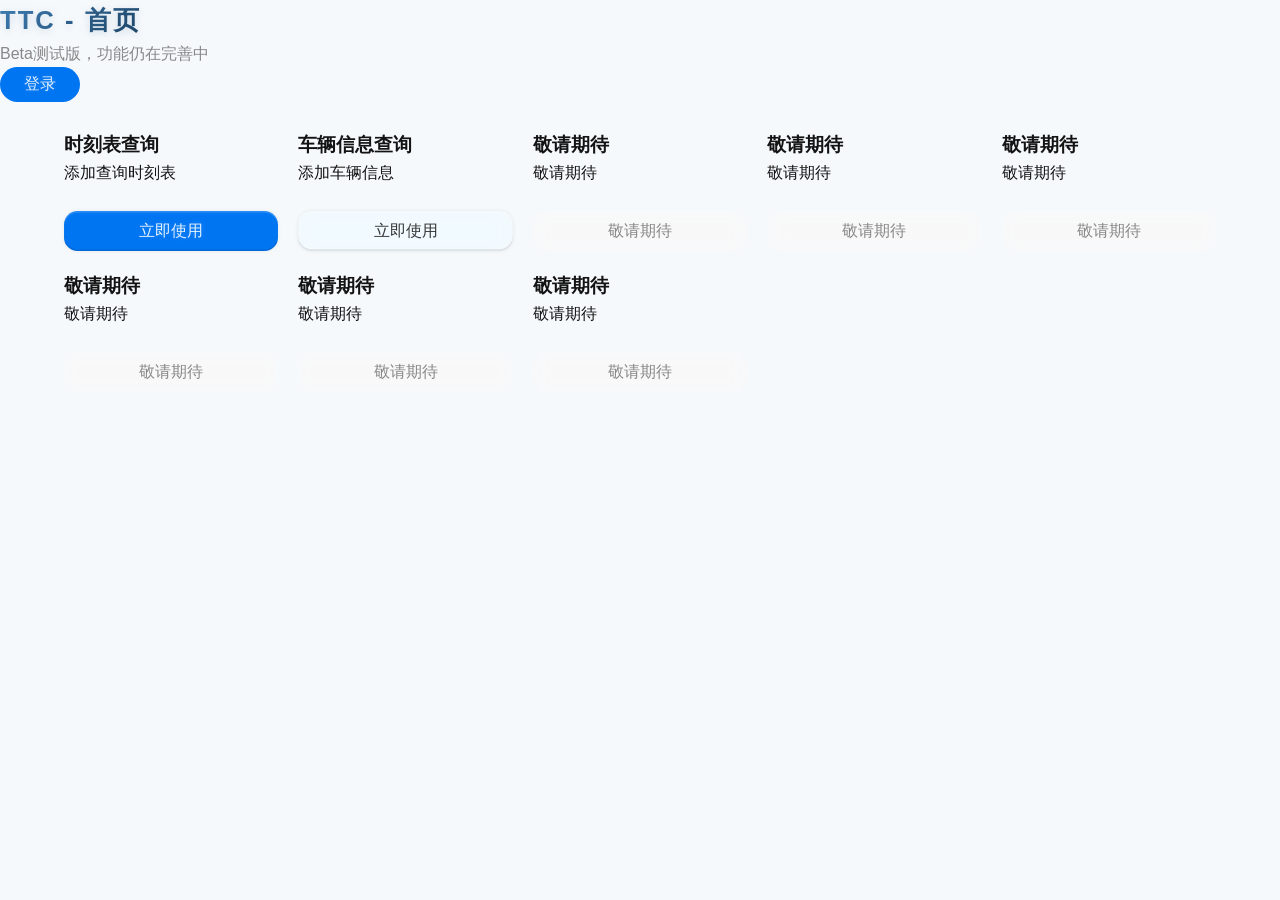
==== index.html @ 6354f1f0 "update 4" ====
<!DOCTYPE html>
<html lang="zh-CN">

<head>
    <meta charset="UTF-8">
    <meta name="viewport" content="width=device-width, initial-scale=1.0, viewport-fit=cover">
    <title>智行时刻表 · 指挥中心</title>
    <link rel="stylesheet" href="style/index.css">
    <script src="main.js"></script>
    <!-- Cloudflare Web Analytics -->
    <script defer src='https://static.cloudflareinsights.com/beacon.min.js'
        data-cf-beacon='{"token": "db1de41e202d4b7fbcc030454b8f6a75"}'></script><!-- End Cloudflare Web Analytics -->
</head>

<body>
    <hcw-body-header>
        <div class="logo-area">
            <div class="logo-text">
                TTC - 首页
            </div>
        </div>
        <p hidden-on-mobile style="margin-left: auto; color: var(--text-muted)">Beta测试版，功能仍在完善中</p>
        <div id="headerAuthArea">
            <!-- 动态显示登录按钮或用户信息 -->
            <button id="globalLoginBtn" hcw-button primary flat style="min-width: 5rem" onclick=login_btn()>登录</button>
            <div id="globalUserInfo" style="display: none;">
                <span>欢迎，<strong id="globalDisplayName">用户</strong></span>
                <button id="globalLogoutBtn" hcw-button tp flat inline style="min-width: 5rem" onclick="login_out()">退出</button>
            </div>
        </div>
    </hcw-body-header>

    <!-- 主内容区域：标题+8个大按钮 -->
    <hcw-article>
        <div class="button-grid" id="buttonGridContainer">
            <hcw-card data-action="timetable" data-idx="1" onclick="timetable()">
                <h3 hcw-card-title>时刻表查询</h3>
                <p>添加查询时刻表</p>
                <br>
                <hcw-button primary>立即使用</hcw-button>
            </hcw-card>
            <hcw-card data-action="businformation" data-idx="2" onclick="window.location.href='businformation.html'">
                <h3 hcw-card-title>车辆信息查询</h3>
                <p>添加车辆信息</p>
                <br>
                <hcw-button>立即使用</hcw-button>
            </hcw-card>
            <hcw-card data-action="comming" data-idx="3">
                <h3 hcw-card-title>敬请期待</h3>
                <p>敬请期待</p>
                <br>
                <hcw-button disabled>敬请期待</hcw-button>
            </hcw-card>
            <hcw-card data-action="comming" data-idx="4">
                <h3 hcw-card-title>敬请期待</h3>
                <p>敬请期待</p>
                <br>
                <hcw-button disabled>敬请期待</hcw-button>
            </hcw-card>
            <hcw-card data-action="comming" data-idx="5">
                <h3 hcw-card-title>敬请期待</h3>
                <p>敬请期待</p>
                <br>
                <hcw-button disabled>敬请期待</hcw-button>
            </hcw-card>
            <hcw-card data-action="comming" data-idx="6">
                <h3 hcw-card-title>敬请期待</h3>
                <p>敬请期待</p>
                <br>
                <hcw-button disabled>敬请期待</hcw-button>
            </hcw-card>
            <hcw-card data-action="comming" data-idx="7">
                <h3 hcw-card-title>敬请期待</h3>
                <p>敬请期待</p>
                <br>
                <hcw-button disabled>敬请期待</hcw-button>
            </hcw-card>
            <hcw-card data-action="comming" data-idx="8">
                <h3 hcw-card-title>敬请期待</h3>
                <p>敬请期待</p>
                <br>
                <hcw-button disabled>敬请期待</hcw-button>
            </hcw-card>
        </div>
    </hcw-article>

    <!-- 登录模态框 -->
    <div id="globalLoginModal" class="modal" style="align-items: center; display: none;">
        <div hcw-modal>
            <div hcw-modal-title>
                <h3>登录系统</h3>
                <span hcw-button tp icon id="closeModalBtn" onclick=close_login_modal()>&times;</span>
            </div>
            <div hcw-modal-body>
                <div class="input-group">
                    <label>用户名</label>
                    <input hcw-input primary type="text" id="username" placeholder="请输入用户名" autocomplete="off" required
                        onchange="username_in()">
                </div>
                <div class="input-group">
                    <label>密码</label>
                    <input hcw-input type="password" id="password" placeholder="请输入密码" required onchange="password_in()">
                </div>
                <div id="ErrorLogin" class="error-msg">
                    <p>用户名或密码错误，请重新输入</p>
                </div>
                <button id="login-btn" type="submit" hcw-button primary large onclick="login_btn2()">登 录</button>
                <button id='RegisterBtn' hcw-button large onclick="register_btn()">
                    注册账户
                </button>
                <p style="color: var(--text-muted)">注册功能将在后续版本开放</p>
            </div>
        </div>
    </div>
</body>

</html>
---- style/index.css ----
@import url('./main.css');
@import url('./derive/deepseek.index.css');
@import url('./derive/logo.css');
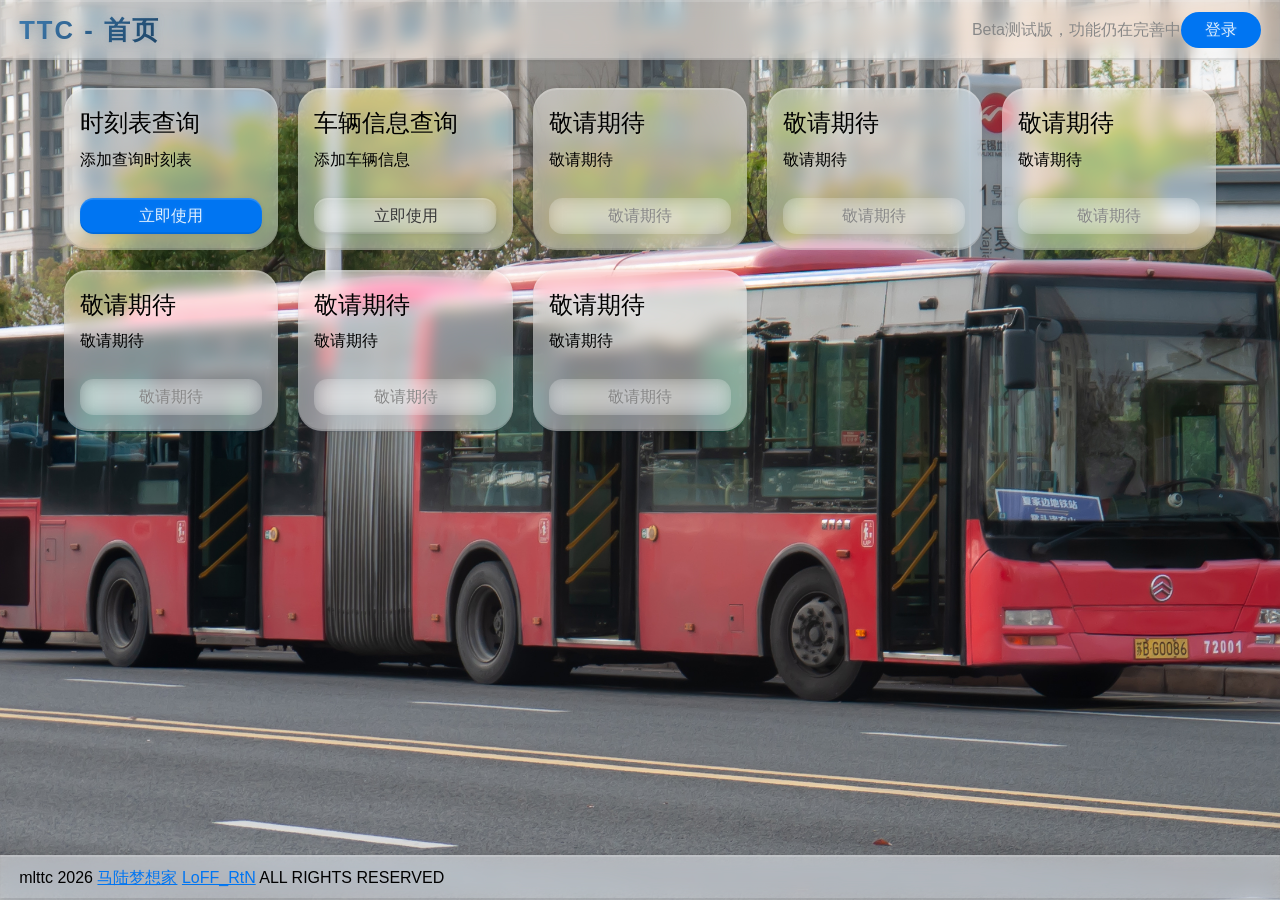
==== commit aac856fc: "restore anims; add web components" ====
--- a/index.html
+++ b/index.html
@@ -7,6 +7,8 @@
     <title>智行时刻表 · 指挥中心</title>
     <link rel="stylesheet" href="style/index.css">
     <script src="main.js"></script>
+    <script src="login.js"></script>
+    <script src="lib/ui/init.mjs" type="module"></script>
     <!-- Cloudflare Web Analytics -->
     <script defer src='https://static.cloudflareinsights.com/beacon.min.js'
         data-cf-beacon='{"token": "db1de41e202d4b7fbcc030454b8f6a75"}'></script><!-- End Cloudflare Web Analytics -->
@@ -25,7 +27,8 @@
             <button id="globalLoginBtn" hcw-button primary flat style="min-width: 5rem" onclick=login_btn()>登录</button>
             <div id="globalUserInfo" style="display: none;">
                 <span>欢迎，<strong id="globalDisplayName">用户</strong></span>
-                <button id="globalLogoutBtn" hcw-button tp flat inline style="min-width: 5rem" onclick="login_out()">退出</button>
+                <button id="globalLogoutBtn" hcw-button tp flat inline style="min-width: 5rem"
+                    onclick="login_out()">退出</button>
             </div>
         </div>
     </hcw-body-header>
@@ -33,17 +36,17 @@
     <!-- 主内容区域：标题+8个大按钮 -->
     <hcw-article>
         <div class="button-grid" id="buttonGridContainer">
-            <hcw-card data-action="timetable" data-idx="1" onclick="timetable()">
+            <hcw-card data-action="timetable" data-idx="1">
                 <h3 hcw-card-title>时刻表查询</h3>
                 <p>添加查询时刻表</p>
                 <br>
-                <hcw-button primary>立即使用</hcw-button>
+                <hcw-button primary href="timetable.html">立即使用</hcw-button>
             </hcw-card>
-            <hcw-card data-action="businformation" data-idx="2" onclick="window.location.href='businformation.html'">
+            <hcw-card data-action="businformation" data-idx="2">
                 <h3 hcw-card-title>车辆信息查询</h3>
                 <p>添加车辆信息</p>
                 <br>
-                <hcw-button>立即使用</hcw-button>
+                <hcw-button href="businformation.html">立即使用</hcw-button>
             </hcw-card>
             <hcw-card data-action="comming" data-idx="3">
                 <h3 hcw-card-title>敬请期待</h3>
@@ -84,34 +87,39 @@
         </div>
     </hcw-article>
 
+    <hcw-body-footer id="hcw-footer-replace">
+
+    </hcw-body-footer>
+
     <!-- 登录模态框 -->
     <div id="globalLoginModal" class="modal" style="align-items: center; display: none;">
         <div hcw-modal>
             <div hcw-modal-title>
                 <h3>登录系统</h3>
-                <span hcw-button tp icon id="closeModalBtn" onclick=close_login_modal()>&times;</span>
+                <hcw-button tp icon id="closeModalBtn" onclick=close_login_modal()>&times;</hcw-button>
             </div>
             <div hcw-modal-body>
                 <div class="input-group">
                     <label>用户名</label>
-                    <input hcw-input primary type="text" id="username" placeholder="请输入用户名" autocomplete="off" required
-                        onchange="username_in()">
+                    <input hcw-input primary type="text" id="username" placeholder="请输入用户名" autocomplete="off" required>
                 </div>
                 <div class="input-group">
                     <label>密码</label>
-                    <input hcw-input type="password" id="password" placeholder="请输入密码" required onchange="password_in()">
+                    <input hcw-input type="password" id="password" placeholder="请输入密码" required>
                 </div>
                 <div id="ErrorLogin" class="error-msg">
                     <p>用户名或密码错误，请重新输入</p>
                 </div>
-                <button id="login-btn" type="submit" hcw-button primary large onclick="login_btn2()">登 录</button>
-                <button id='RegisterBtn' hcw-button large onclick="register_btn()">
+                <hcw-button primary large id="login-btn" type="submit" onclick="login_btn_model()">登 录</hcw-button>
+                <hcw-button id='RegisterBtn' large onclick="register_btn()">
                     注册账户
-                </button>
+                </hcw-button>
                 <p style="color: var(--text-muted)">注册功能将在后续版本开放</p>
             </div>
         </div>
     </div>
+
+
 </body>
 
 </html>
--- a/style/index.css
+++ b/style/index.css
@@ -1,3 +1,4 @@
 @import url('./main.css');
 @import url('./derive/deepseek.index.css');
 @import url('./derive/logo.css');
+@import url('./derive/group.css');
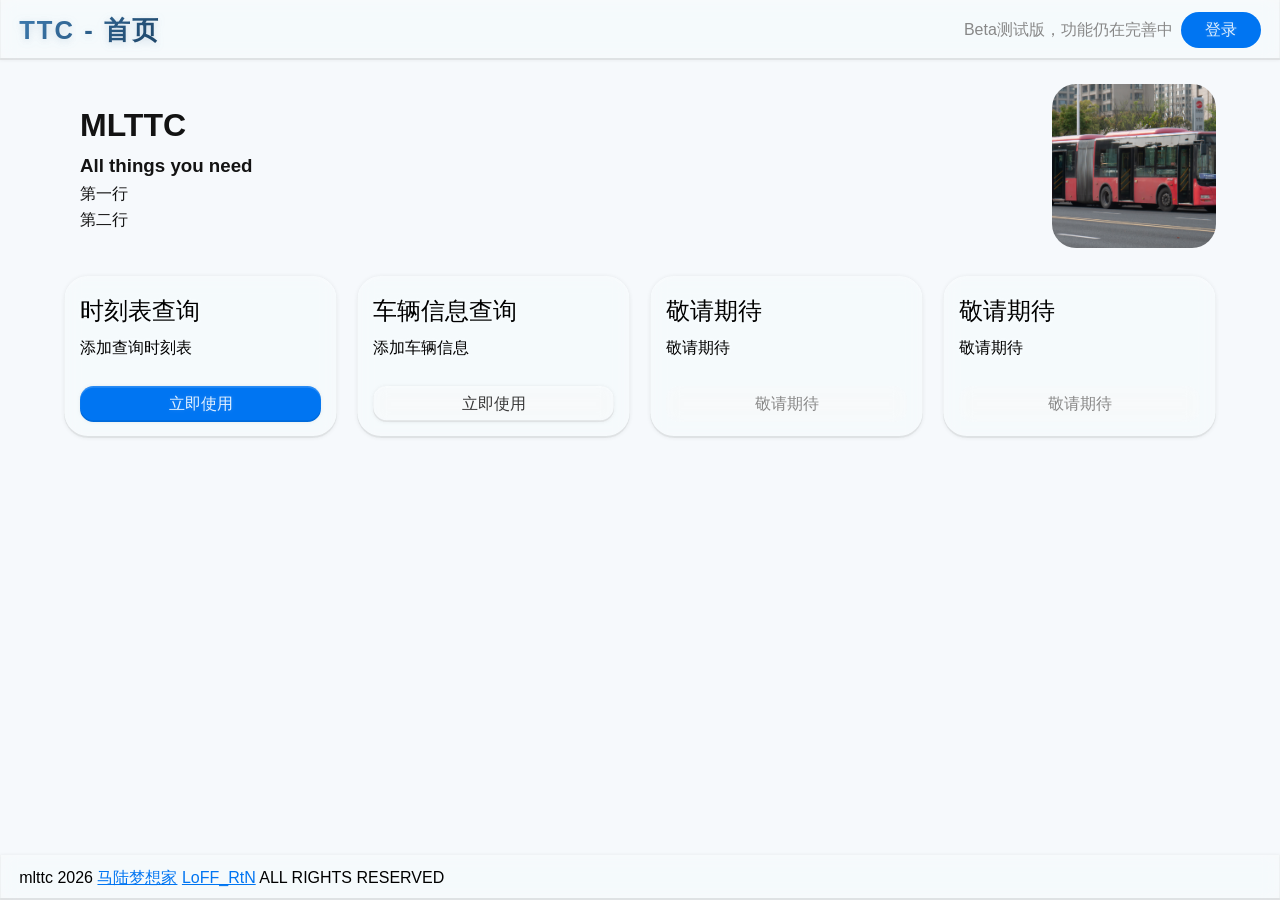
==== commit df1a080c: "add hero; code cleanup" ====
--- a/index.html
+++ b/index.html
@@ -35,6 +35,13 @@
 
     <!-- 主内容区域：标题+8个大按钮 -->
     <hcw-article>
+        <hcw-hero>
+            <h1>MLTTC</h1>
+            <h3>All things you need</h3>
+            <p>第一行</p>
+            <p>第二行</p>
+            <p></p>
+        </hcw-hero>
         <div class="button-grid" id="buttonGridContainer">
             <hcw-card data-action="timetable" data-idx="1">
                 <h3 hcw-card-title>时刻表查询</h3>
@@ -60,7 +67,7 @@
                 <br>
                 <hcw-button disabled>敬请期待</hcw-button>
             </hcw-card>
-            <hcw-card data-action="comming" data-idx="5">
+            <!-- <hcw-card data-action="comming" data-idx="5">
                 <h3 hcw-card-title>敬请期待</h3>
                 <p>敬请期待</p>
                 <br>
@@ -83,7 +90,7 @@
                 <p>敬请期待</p>
                 <br>
                 <hcw-button disabled>敬请期待</hcw-button>
-            </hcw-card>
+            </hcw-card> -->
         </div>
     </hcw-article>
 
--- a/style/index.css
+++ b/style/index.css
@@ -1,4 +1,3 @@
 @import url('./main.css');
 @import url('./derive/deepseek.index.css');
-@import url('./derive/logo.css');
 @import url('./derive/group.css');
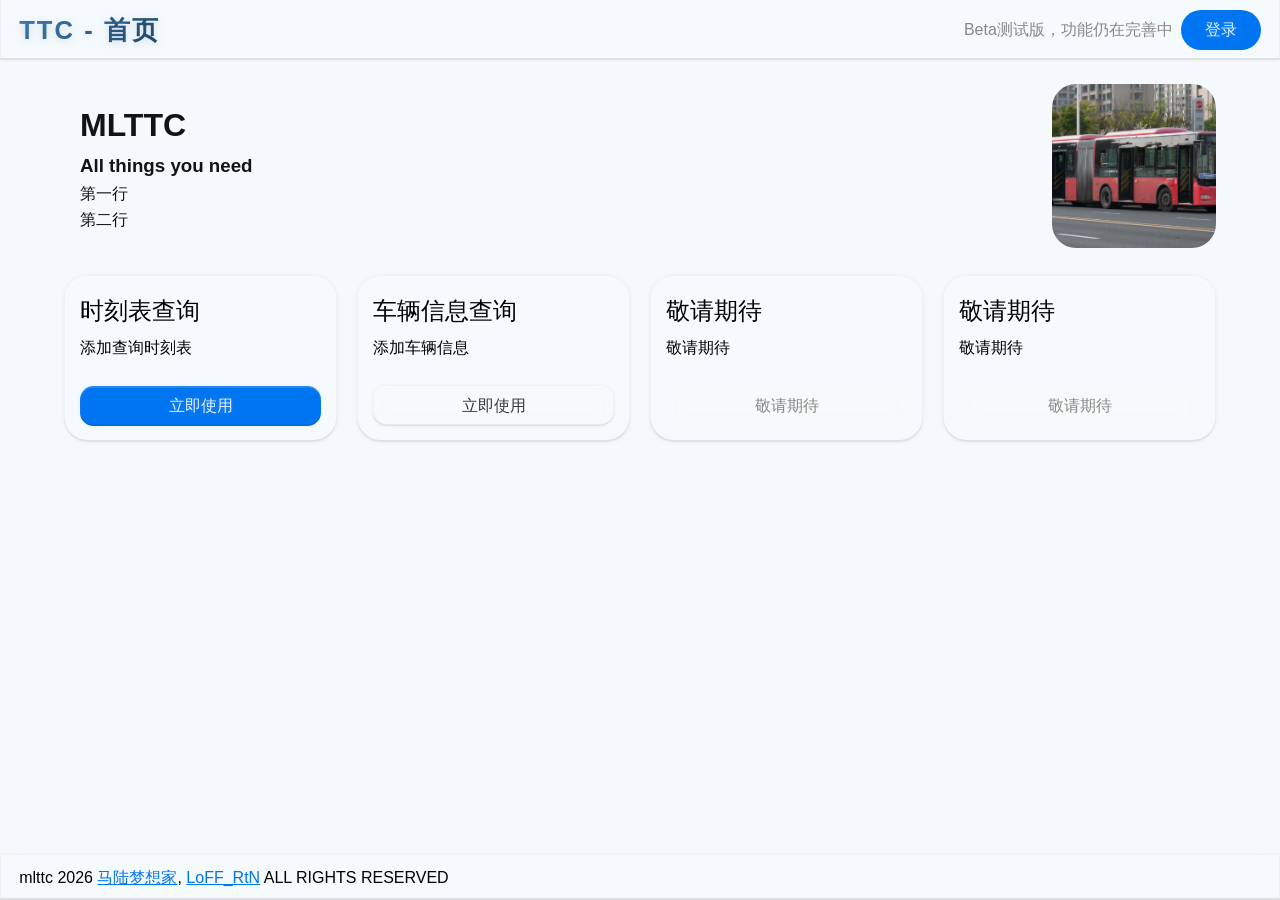
==== commit 89fbc515: "use template; modify register page" ====
--- a/index.html
+++ b/index.html
@@ -24,11 +24,11 @@
         <p hidden-on-mobile style="margin-left: auto; color: var(--text-muted)">Beta测试版，功能仍在完善中</p>
         <div id="headerAuthArea">
             <!-- 动态显示登录按钮或用户信息 -->
-            <button id="globalLoginBtn" hcw-button primary flat style="min-width: 5rem" onclick=login_btn()>登录</button>
+            <hcw-button id="globalLoginBtn" primary flat style="min-width: 5rem" onclick=login_btn()>登录</hcw-button>
             <div id="globalUserInfo" style="display: none;">
                 <span>欢迎，<strong id="globalDisplayName">用户</strong></span>
-                <button id="globalLogoutBtn" hcw-button tp flat inline style="min-width: 5rem"
-                    onclick="login_out()">退出</button>
+                <hcw-button id="globalLogoutBtn" tp flat inline style="min-width: 5rem"
+                    onclick="login_out()">退出</hcw-button>
             </div>
         </div>
     </hcw-body-header>
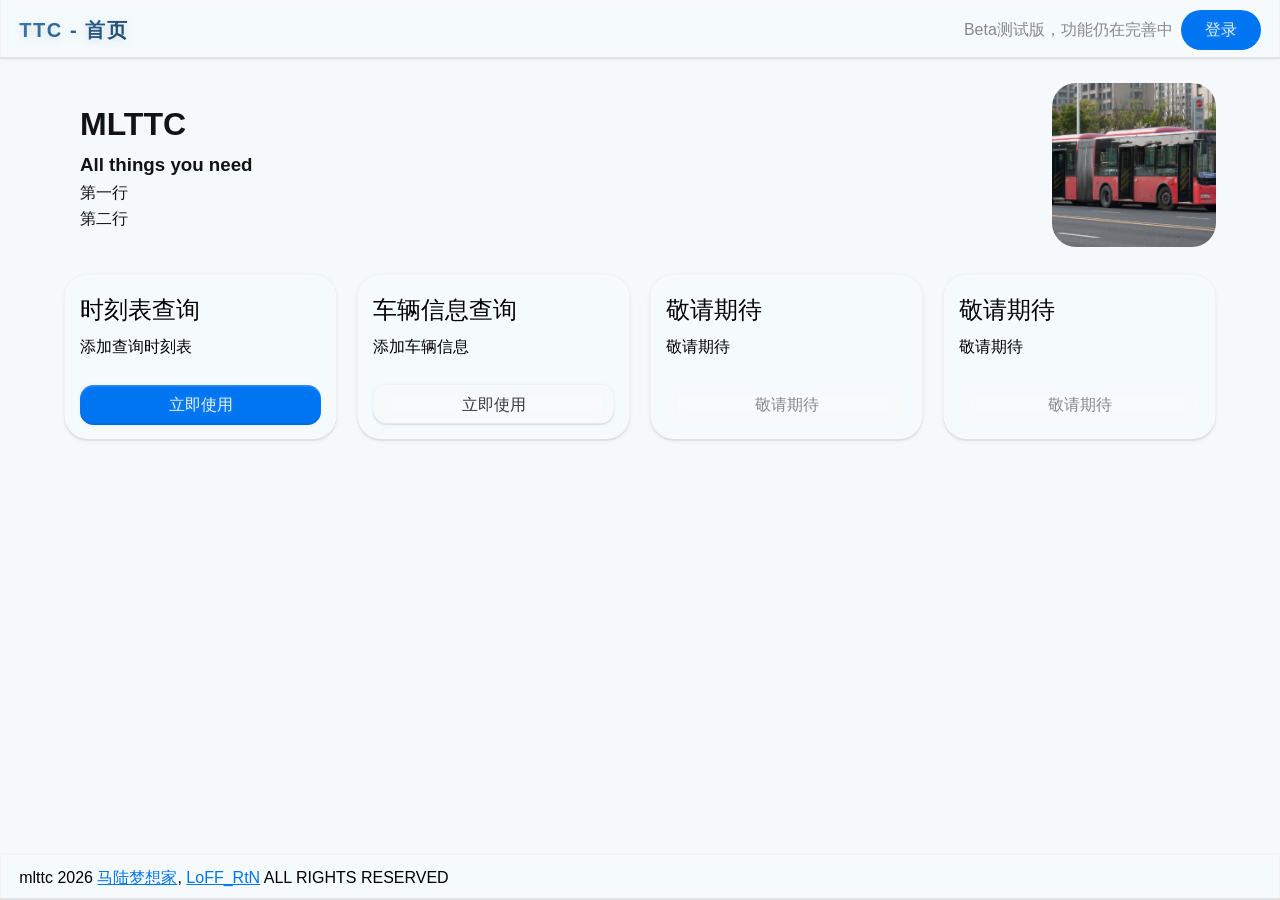
==== commit e3c9c6a2: "experimental input components" ====
--- a/index.html
+++ b/index.html
@@ -106,14 +106,8 @@
                 <hcw-button tp icon id="closeModalBtn" onclick=close_login_modal()>&times;</hcw-button>
             </div>
             <div hcw-modal-body>
-                <div class="input-group">
-                    <label>用户名</label>
-                    <input hcw-input primary type="text" id="username" placeholder="请输入用户名" autocomplete="off" required>
-                </div>
-                <div class="input-group">
-                    <label>密码</label>
-                    <input hcw-input type="password" id="password" placeholder="请输入密码" required>
-                </div>
+                <hcw-input primary label="用户名" type="text" id="username" placeholder="请输入用户名" autocomplete="off" required></hcw-input>
+                <hcw-input label="密码" type="password" id="password" placeholder="请输入密码" required></hcw-input>
                 <div id="ErrorLogin" class="error-msg">
                     <p>用户名或密码错误，请重新输入</p>
                 </div>
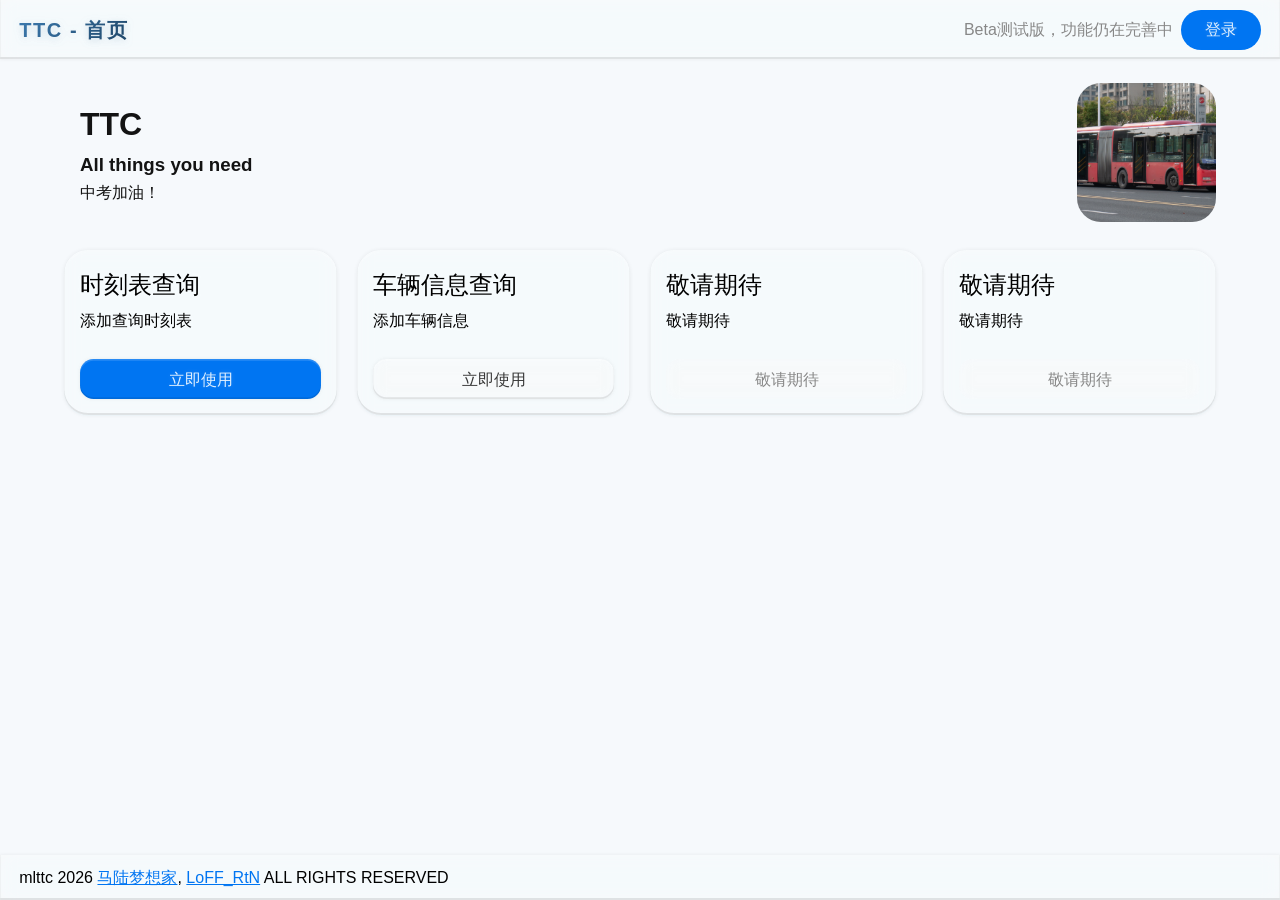
==== commit 081af229: "Add files via upload" ====
--- a/index.html
+++ b/index.html
@@ -4,7 +4,8 @@
 <head>
     <meta charset="UTF-8">
     <meta name="viewport" content="width=device-width, initial-scale=1.0, viewport-fit=cover">
-    <title>智行时刻表 · 指挥中心</title>
+    <title>TTC
+    </title>
     <link rel="stylesheet" href="style/index.css">
     <script src="main.js"></script>
     <script src="login.js"></script>
@@ -36,10 +37,10 @@
     <!-- 主内容区域：标题+8个大按钮 -->
     <hcw-article>
         <hcw-hero>
-            <h1>MLTTC</h1>
+            <h1>TTC</h1>
             <h3>All things you need</h3>
-            <p>第一行</p>
-            <p>第二行</p>
+            <p id="time"></p>
+            <p>中考加油！</p>
             <p></p>
         </hcw-hero>
         <div class="button-grid" id="buttonGridContainer">
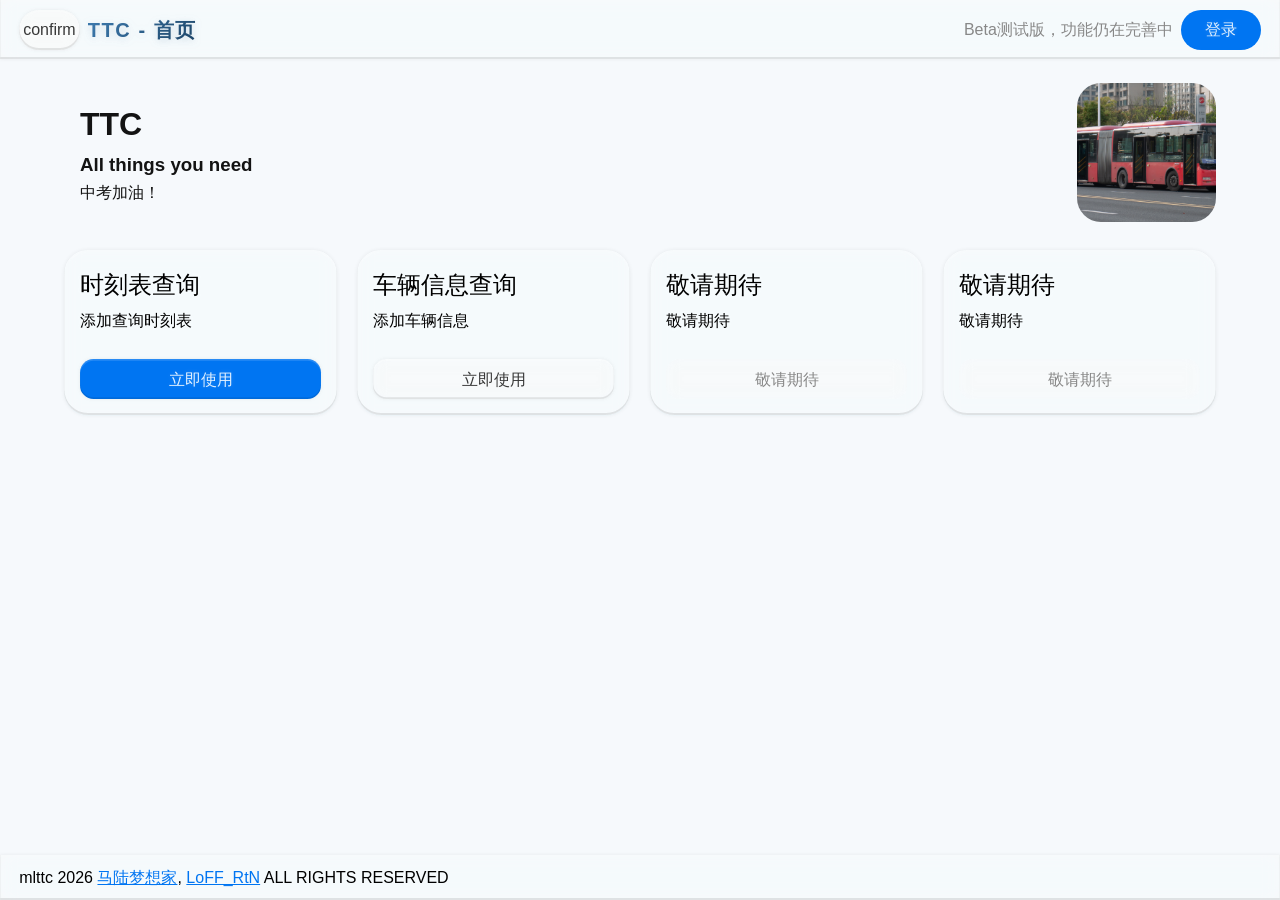
==== commit d593d933: "fix textarea, etc." ====
--- a/index.html
+++ b/index.html
@@ -17,6 +17,7 @@
 
 <body>
     <hcw-body-header>
+        <hcw-button id="check-confirm">confirm</hcw-button>
         <div class="logo-area">
             <div class="logo-text">
                 TTC - 首页
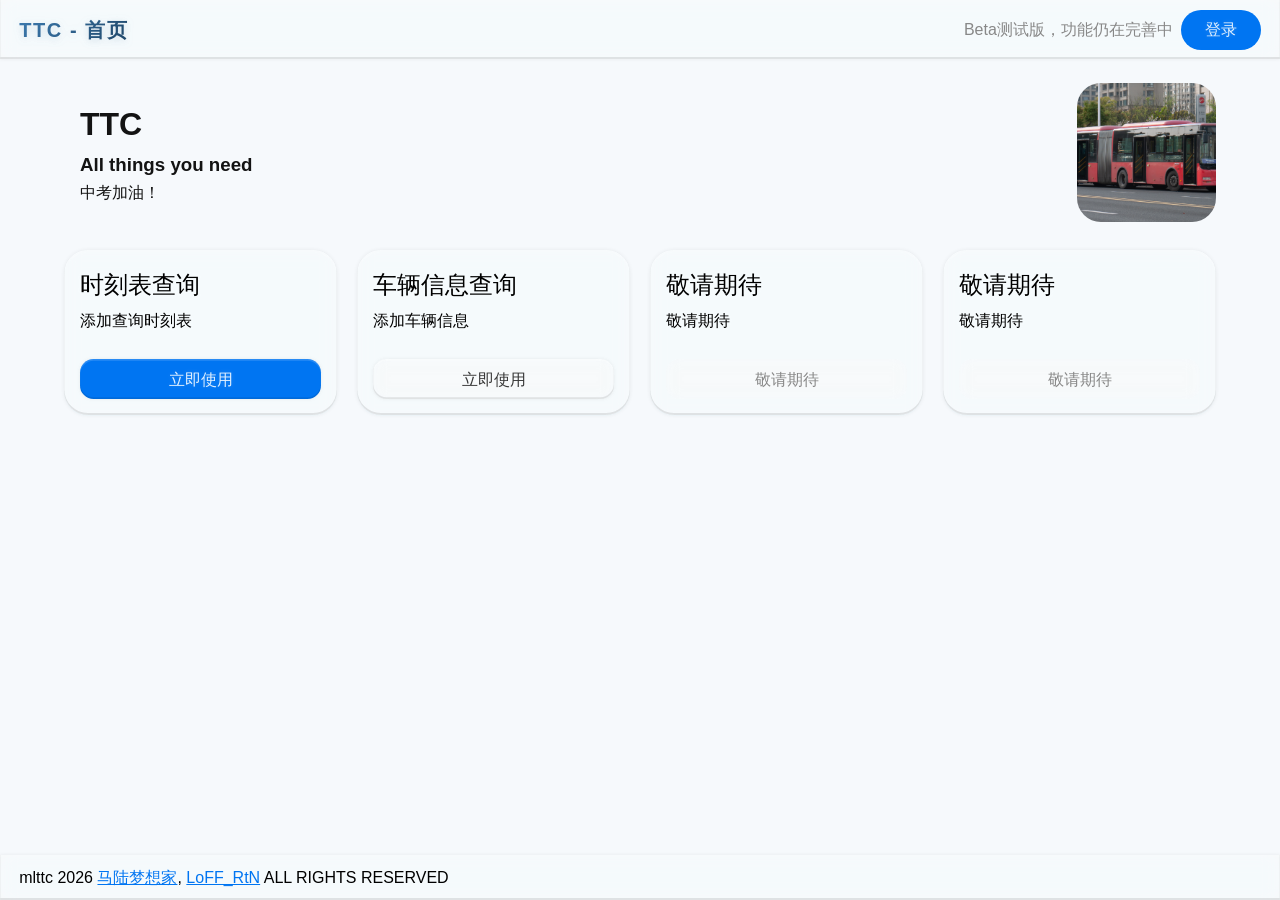
==== commit dae13fbd: "remove test button" ====
--- a/index.html
+++ b/index.html
@@ -17,7 +17,6 @@
 
 <body>
     <hcw-body-header>
-        <hcw-button id="check-confirm">confirm</hcw-button>
         <div class="logo-area">
             <div class="logo-text">
                 TTC - 首页
